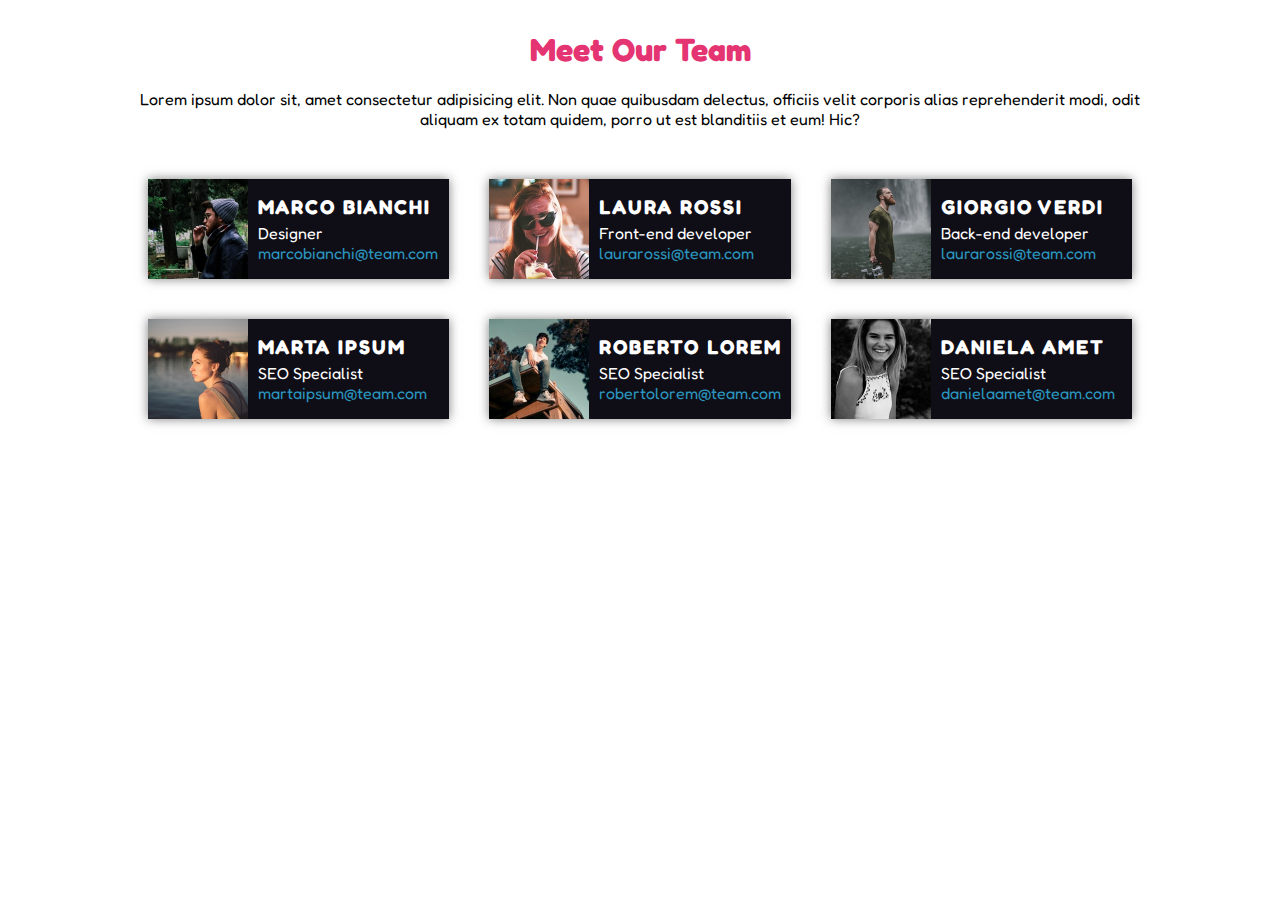
==== bonus+/index.html @ e6f179f7 "adding bonus folder" ====
<!DOCTYPE html>
<html lang="en">
  <head>
    <meta charset="UTF-8" />
    <meta name="viewport" content="width=device-width, initial-scale=1.0" />
    <link rel="stylesheet" href="css/style.css" />
    <!-- FONT -->
    <link rel="preconnect" href="https://fonts.googleapis.com" />
    <link rel="preconnect" href="https://fonts.gstatic.com" crossorigin />
    <link
      href="https://fonts.googleapis.com/css2?family=Fredoka:wght@300..700&display=swap"
      rel="stylesheet"
    />
    <title>CSS FLOAT</title>
  </head>
  <body>
    <div class="container">
      <!-- HEADER -->
      <header>
        <h1>Meet Our Team</h1>
        <p>
          Lorem ipsum dolor sit, amet consectetur adipisicing elit. Non quae
          quibusdam delectus, officiis velit corporis alias reprehenderit modi,
          odit aliquam ex totam quidem, porro ut est blanditiis et eum! Hic?
        </p>
      </header>
      <!-- MAIN CONTENT -->
      <main>
        <div class="cards row">
          <!-- CARD 1 -->
          <div class="card">
            <img src="img/male1.png" alt="Marco Bianchi Portrait" />
            <div class="member-info">
              <h2>Marco Bianchi</h2>
              <div class="profession">Designer</div>
              <a href="mailto:marcobianchi@team.com">marcobianchi@team.com</a>
            </div>
          </div>

          <!-- CARD 2 -->
          <div class="card">
            <img src="img/female1.png" alt="Laura Rossi Portrait" />
            <div class="member-info">
              <h2>Laura Rossi</h2>
              <div class="profession">Front-end developer</div>
              <a href="mailto:laurarossi@team.com">laurarossi@team.com</a>
            </div>
          </div>

          <!-- CARD 3 -->
          <div class="card">
            <img src="img/male2.png" alt="Giorgio Verdi Portrait" />
            <div class="member-info">
              <h2>Giorgio Verdi</h2>
              <div class="profession">Back-end developer</div>
              <a href="mailto:giorgioverdi@team.com">laurarossi@team.com</a>
            </div>
          </div>

          <!-- CARD 4 -->
          <div class="card">
            <img src="img/female2.png" alt="Marta Ipsum Portrait" />
            <div class="member-info">
              <h2>Marta Ipsum</h2>
              <div class="profession">SEO Specialist</div>
              <a href="mailto:martaipsum@team.com">martaipsum@team.com</a>
            </div>
          </div>

          <!-- CARD 5 -->
          <div class="card">
            <img src="img/male3.png" alt="Roberto Lorem Portrait" />
            <div class="member-info">
              <h2>Roberto Lorem</h2>
              <div class="profession">SEO Specialist</div>
              <a href="mailto:robertolorem@team.com">robertolorem@team.com</a>
            </div>
          </div>

          <!-- CARD 6 -->
          <div class="card">
            <img src="img/female3.png" alt="Daniela Amet Portrait" />
            <div class="member-info">
              <h2>Daniela Amet</h2>
              <div class="profession">SEO Specialist</div>
              <a href="mailto:danielaamet@team.com">danielaamet@team.com</a>
            </div>
          </div>
        </div>
      </main>
    </div>
  </body>
</html>
---- bonus+/css/style.css ----
/* GENERAL */
* {
  margin: 0;
  padding: 0;
  box-sizing: border-box;
}

body {
  font-family: "Fredoka", sans-serif;
}

/* REUSABLE */

.container {
  width: 80%;
  margin: 30px auto;
}

.row:after {
  content: "";
  display: table;
  clear: both;
}

/* HEADER */

h1 {
  color: #e53472;
  text-align: center;
  margin-bottom: 20px;
}

header p {
  text-align: center;
}

/* MAIN */
/* ---------------------------- */
/* CARDS */

.cards {
  margin-top: 30px;
}

.card {
  width: calc(100% / 3 - 40px);
  float: left;
  margin: 20px 20px;
  background-color: #0f0e17;
  box-shadow: 0px 0px 10px rgba(0, 0, 0, 0.5);
  /* DEBUG */
  /* min-height: 100px; 
   */
}

.card img {
  height: 100px;
  float: left;
}

.member-info {
  color: #fff;
  padding: 16px 8px 16px 110px;
}

.member-info h2 {
  text-transform: uppercase;
  font-size: 20px;
  letter-spacing: 2px;
  margin-bottom: 4px;
}

.member-info a {
  color: #2b95be;
  text-decoration: none;
}

/* ---------------------------- */
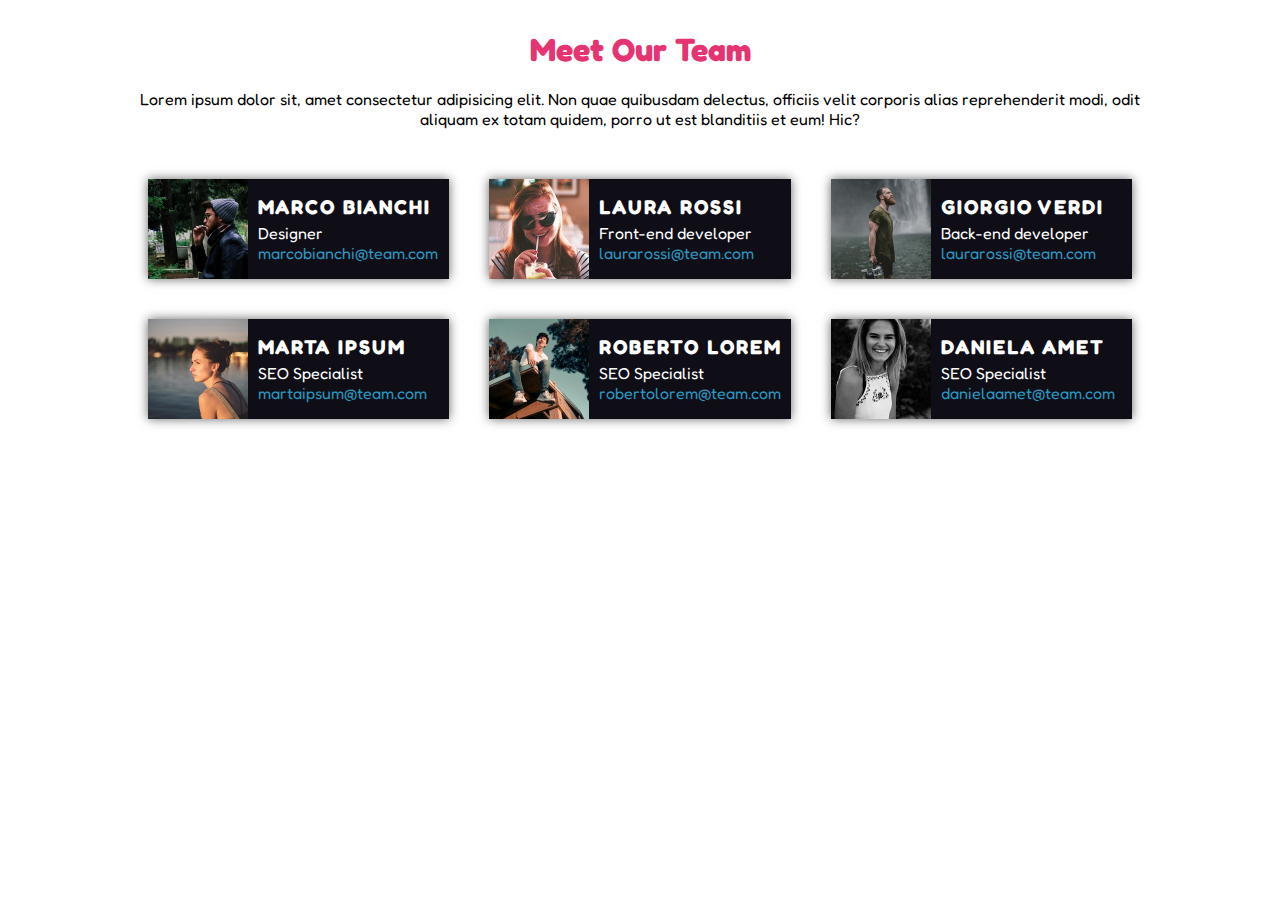
==== commit 4f751c36: "card zoom BONUS+" ====
--- a/bonus+/index.html
+++ b/bonus+/index.html
@@ -11,7 +11,7 @@
       href="https://fonts.googleapis.com/css2?family=Fredoka:wght@300..700&display=swap"
       rel="stylesheet"
     />
-    <title>CSS FLOAT</title>
+    <title>CSS FLOAT BONUS</title>
   </head>
   <body>
     <div class="container">
--- a/bonus+/css/style.css
+++ b/bonus+/css/style.css
@@ -47,10 +47,16 @@
   float: left;
   margin: 20px 20px;
   background-color: #0f0e17;
-  box-shadow: 0px 0px 10px rgba(0, 0, 0, 0.5);
+  box-shadow: 0px 0px 10px rgba(0, 0, 0, 0.6);
+  transition: all 0.5s;
   /* DEBUG */
   /* min-height: 100px; 
    */
+}
+
+.card:hover {
+  transform: scale(1.02);
+  box-shadow: 0px 0px 15px rgba(0, 0, 0, 0.6);
 }
 
 .card img {
